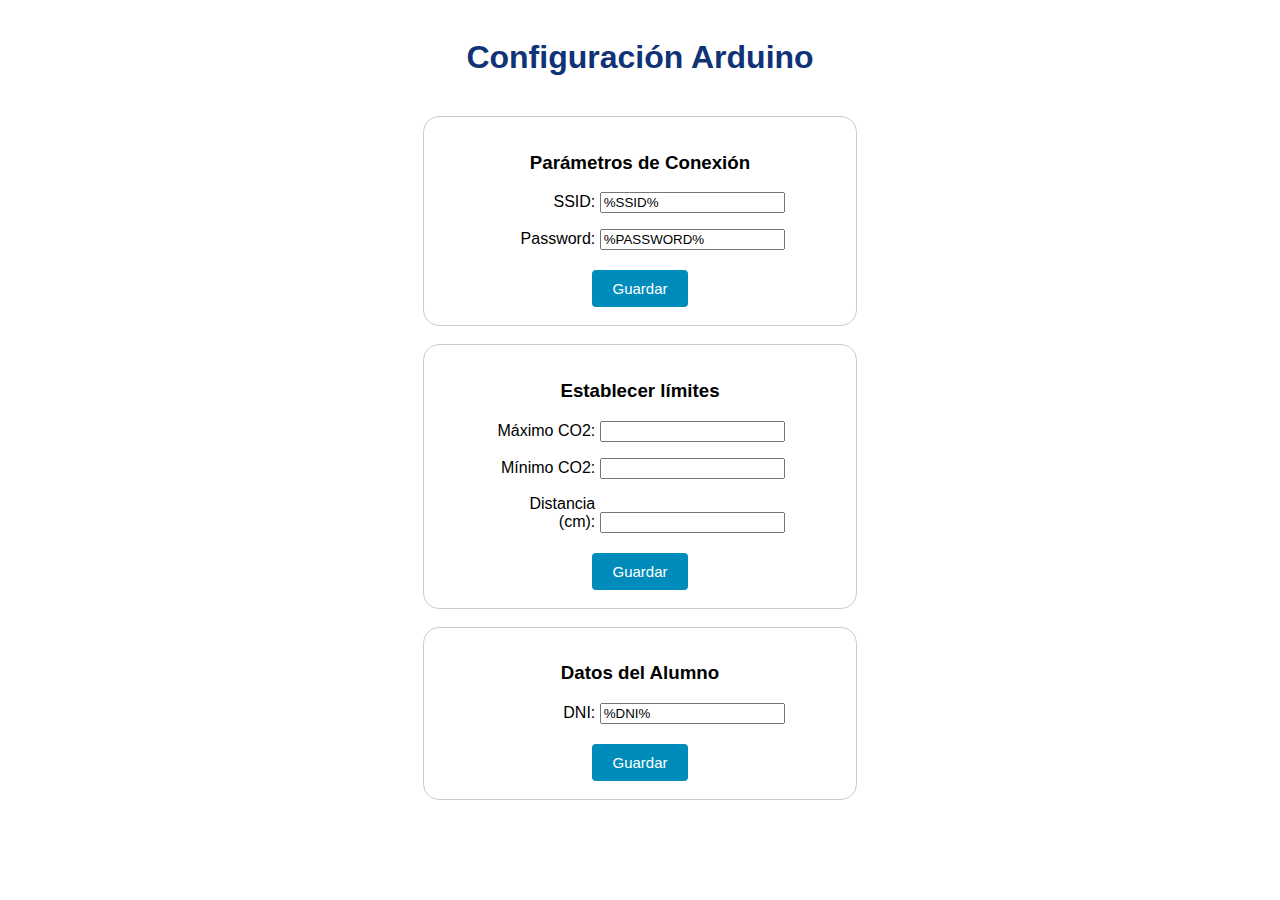
==== tfgArduino_AntonioFelipe/data/index.html @ 2af208fe "Server y configuración" ====
<!DOCTYPE html>
<html lang="es"><head>
  <title>Configuración Arduino</title>
  <meta charset="utf-8">
  <meta name="viewport" content="width=device-width, initial-scale=1">
  <link rel="icon" href="data:,">
  <link rel="stylesheet" type="text/css" href="style.css">
</head>
<body>
  <h1>Configuración Arduino</h1>

  <form action="/modifyWifi" method="post">
    <h3>Parámetros de Conexión</h3>
    <ul>
     <li>
       <label for="ssid">SSID:</label>
       <input type="text" id="ssid" name="ssid" value=%SSID%>
     </li>
     <li>
        <label for="password">Password:</label>
        <input type="text" id="password" name="password" value=%PASSWORD%>
      </li>
    </ul>
    <br>
    <input type="submit" value="Guardar" class="button">
  </form>

  <br>
  
  <form action="/modifyLimits">
    <h3>Establecer límites</h3>
    <ul>
      <li>
        <label for="co2_max">Máximo CO2:</label>
        <input type="number" id="co2_max" name="co2_max" value=%CO2_MAX%>
      </li>
      <li>
        <label for="co2_mid">Mínimo CO2:</label>
        <input type="number" id="co2_mid" name="co2_mid" value=%CO2_MID%>
      </li>
      <li>
        <label for="distance">Distancia (cm):</label>
        <input type="number" id="distance" name="distance" value=%DISTANCE%>
      </li>
     </ul>
     <br>
    <input type="submit" value="Guardar" class="button">
  </form><br>


  <form action="/modifyStudent">
    <h3>Datos del Alumno</h3>
    <ul>
      <li>
        <label for="dni">DNI:</label>
        <input type="text" id="dni" name="dni" value=%DNI%>
      </li>
     </ul>
     <br>
    <input type="submit" value="Guardar" class="button">
  </form><br>


</body>
</html>
---- tfgArduino_AntonioFelipe/data/style.css ----
html {
  font-family: Helvetica;
  display: inline-block;
  margin: 0px auto;
  text-align: center;
}
h1{
  color: #0F3376;
  padding: 2vh;
}
p{
  font-size: 1.5rem;
}
.button {
  display: inline-block;
  background-color: #008CBA;
  border: none;
  border-radius: 4px;
  color: white;
  padding: 10px 20px;
  text-decoration: none;
  font-size: 15px;
  margin: 2px;
  cursor: pointer;
}
.button2 {
  background-color: #f44336;
}

form {
  /* Centrar el formulario en la página */
  margin: 0 auto;
  width: 400px;
  /* Esquema del formulario */
  padding: 1em;
  border: 1px solid #CCC;
  border-radius: 1em;
}

ul {
  list-style: none;
  padding: 0;
  margin: 0;
}

form li + li {
  margin-top: 1em;
}

label {
  /* Tamaño y alineación uniforme */
  display: inline-block;
  width: 100px;
  text-align: right;
}
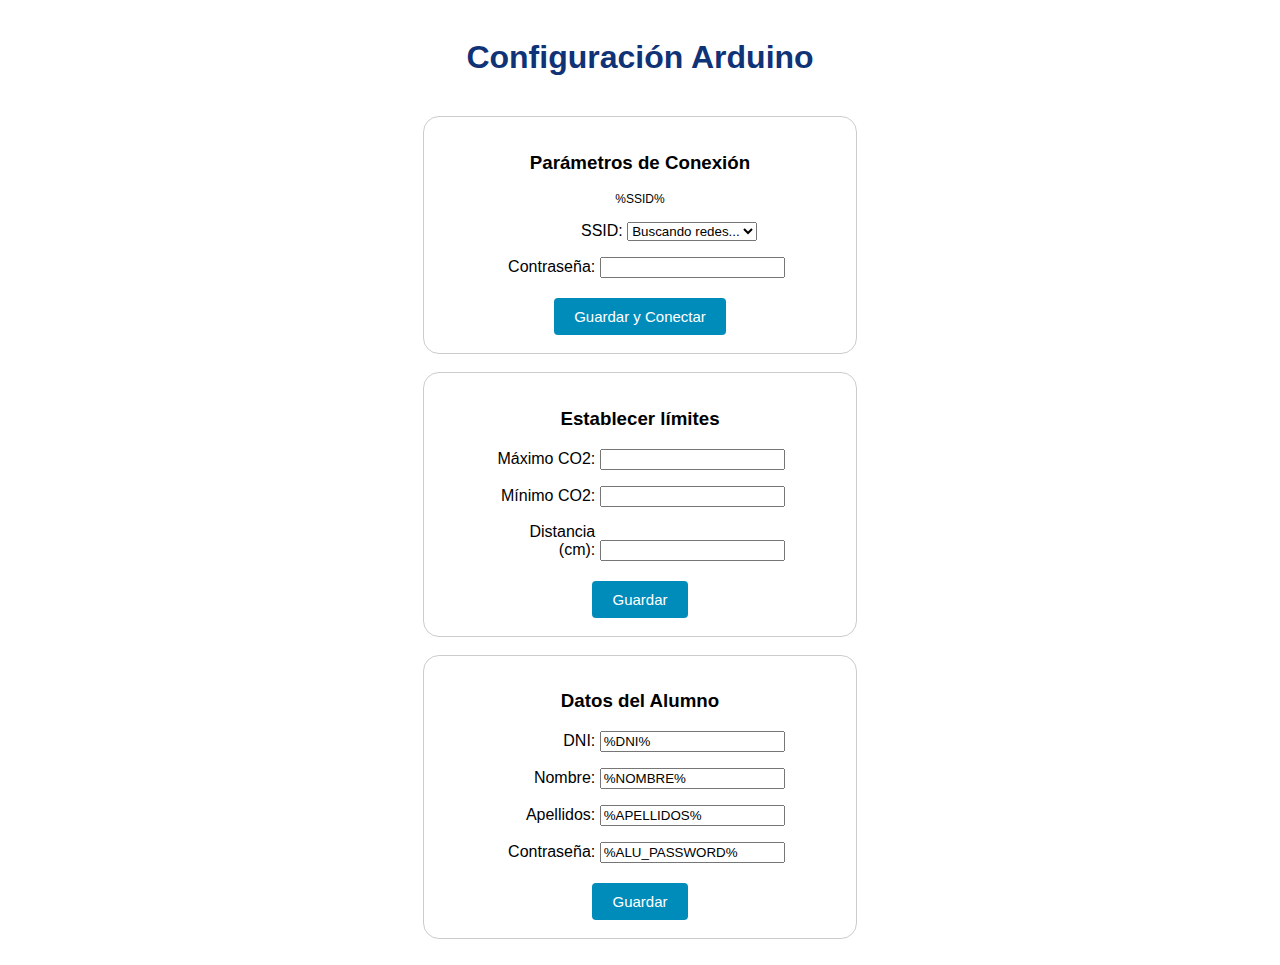
==== commit 1381f6cf: "muchos cambios" ====
--- a/tfgArduino_AntonioFelipe/data/index.html
+++ b/tfgArduino_AntonioFelipe/data/index.html
@@ -9,26 +9,31 @@
 <body>
   <h1>Configuración Arduino</h1>
 
-  <form action="/modifyWifi" method="post">
+  <form action="/modifyWifi">
     <h3>Parámetros de Conexión</h3>
     <ul>
      <li>
-       <label for="ssid">SSID:</label>
-       <input type="text" id="ssid" name="ssid" value=%SSID%>
+       <p class="minus">%SSID%</p>
      </li>
      <li>
-        <label for="password">Password:</label>
-        <input type="text" id="password" name="password" value=%PASSWORD%>
+      <label for="ssid">SSID:</label>
+      <select name="ssid" id="redes" onload="httpGetAsync()">
+        <option id="buscando">Buscando redes...</option>
+      </select>
+    </li>
+     <li>
+        <label for="password">Contraseña:</label>
+        <input type="text" id="password" name="password">
       </li>
     </ul>
     <br>
-    <input type="submit" value="Guardar" class="button">
+    <input type="submit" value="Guardar y Conectar" class="button">
   </form>
 
   <br>
   
   <form action="/modifyLimits">
-    <h3>Establecer límites</h3>
+    <h3 id='prueba'>Establecer límites</h3>
     <ul>
       <li>
         <label for="co2_max">Máximo CO2:</label>
@@ -55,11 +60,50 @@
         <label for="dni">DNI:</label>
         <input type="text" id="dni" name="dni" value=%DNI%>
       </li>
+      <li>
+        <label for="nombre">Nombre:</label>
+        <input type="text" id="nombre" name="nombre" value=%NOMBRE%>
+      </li>
+      <li>
+        <label for="apellidos">Apellidos:</label>
+        <input type="text" id="apellidos" name="apellidos" value=%APELLIDOS%>
+      </li>
+      <li>
+        <label for="alu_password">Contraseña:</label>
+        <input type="text" id="alu_password" name="alu_password" value=%ALU_PASSWORD%>
+      </li>
      </ul>
      <br>
     <input type="submit" value="Guardar" class="button">
   </form><br>
 
+  <script>
+    window.onload = function() {
+      httpGetAsync();
+    };
+    function httpGetAsync(){
+      var xmlHttp = new XMLHttpRequest();
+      xmlHttp.onreadystatechange = function() { 
+        if (xmlHttp.status == 200 && xmlHttp.readyState == 4)
+          escribir(xmlHttp.responseText);
+      }
+      var url = "http://" + window.location.hostname + "/scanWiFi";
+      xmlHttp.open("GET", url, true); // true for asynchronous 
+      xmlHttp.send(null);
+    }
+    function escribir(redes){
+      const obj = JSON.parse(redes);
+      document.getElementById('buscando').remove();
+      select = document.getElementById('redes');
+        for (var i = 0; i< obj.length; i++){
+          var opt = document.createElement('option');
+          opt.appendChild(document.createTextNode(obj[i]));
+          opt.value = obj[i];
+          //opt.innerHTML = obj[i];
+          select.appendChild(opt);
+        }
+    }
+  </script> 
 
 </body>
 </html>--- a/tfgArduino_AntonioFelipe/data/style.css
+++ b/tfgArduino_AntonioFelipe/data/style.css
@@ -54,3 +54,6 @@
   text-align: right;
 }
 
+.minus{
+  font-size: 12px;
+}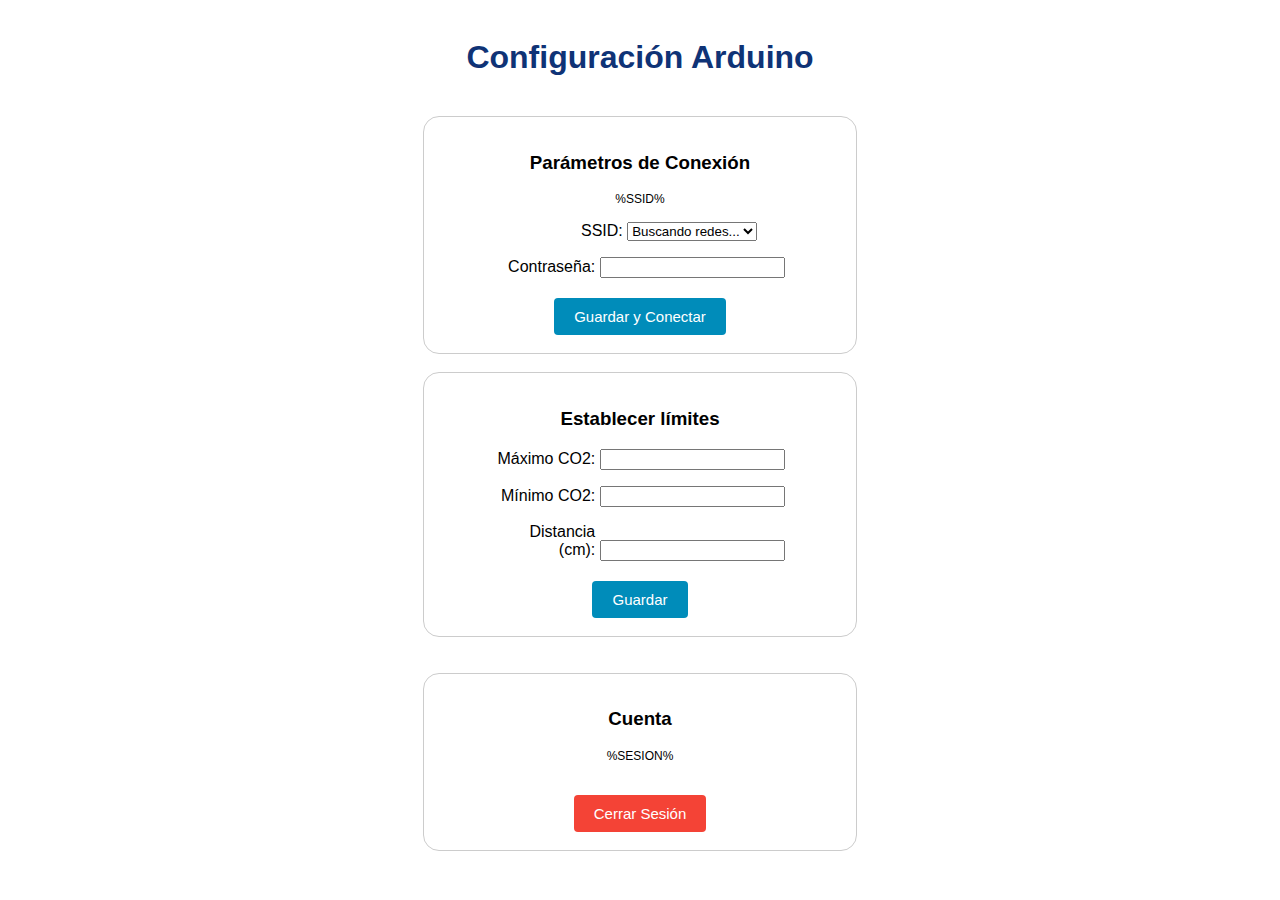
==== commit 1178f42a: "Cambios .ino" ====
--- a/tfgArduino_AntonioFelipe/data/index.html
+++ b/tfgArduino_AntonioFelipe/data/index.html
@@ -53,20 +53,12 @@
   </form><br>
 
 
-  <form action="/modifyStudent">
-    <h3>Datos del Alumno</h3>
+  <form id="formIniciarSesion" action="/iniciarSesion" style="display: block;">
+    <h3>Cuenta</h3>
     <ul>
       <li>
         <label for="dni">DNI:</label>
         <input type="text" id="dni" name="dni" value=%DNI%>
-      </li>
-      <li>
-        <label for="nombre">Nombre:</label>
-        <input type="text" id="nombre" name="nombre" value=%NOMBRE%>
-      </li>
-      <li>
-        <label for="apellidos">Apellidos:</label>
-        <input type="text" id="apellidos" name="apellidos" value=%APELLIDOS%>
       </li>
       <li>
         <label for="alu_password">Contraseña:</label>
@@ -74,7 +66,18 @@
       </li>
      </ul>
      <br>
-    <input type="submit" value="Guardar" class="button">
+    <input type="submit" value="Iniciar Sesión" class="button">
+  </form><br>
+
+  <form id="formCerrarSesion" action="/cerrarSesion" style="display: none;">
+    <h3>Cuenta</h3>
+    <ul>
+      <li>
+        <p id="sesionIniciada" class="minus">%SESION%</p>
+      </li>
+    </ul>
+    <br>
+    <input type="submit" value="Cerrar Sesión" class="button2">
   </form><br>
 
   <script>
@@ -103,6 +106,15 @@
           select.appendChild(opt);
         }
     }
+
+    if(document.getElementById('sesionIniciada').innerText != ""){
+      document.getElementById('formIniciarSesion').style.display = 'none';
+      document.getElementById('formCerrarSesion').style.display = 'block';
+    } else{
+      document.getElementById('formIniciarSesion').style.display = 'block';
+      document.getElementById('formCerrarSesion').style.display = 'none';
+    }
+    
   </script> 
 
 </body>
--- a/tfgArduino_AntonioFelipe/data/style.css
+++ b/tfgArduino_AntonioFelipe/data/style.css
@@ -24,6 +24,15 @@
   cursor: pointer;
 }
 .button2 {
+  display: inline-block;
+  border: none;
+  border-radius: 4px;
+  color: white;
+  padding: 10px 20px;
+  text-decoration: none;
+  font-size: 15px;
+  margin: 2px;
+  cursor: pointer;
   background-color: #f44336;
 }
 
